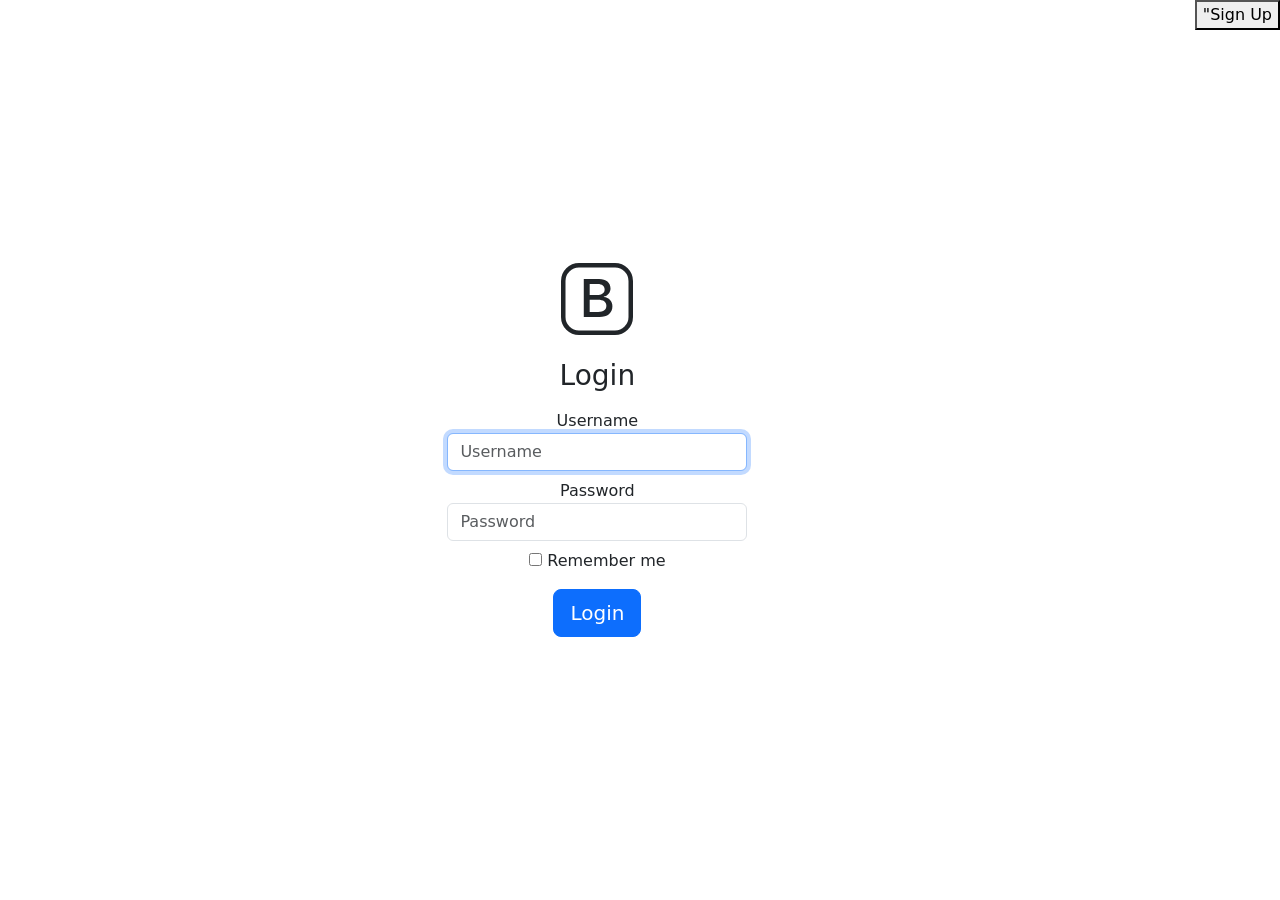
==== login/index.html @ 52b2c9f6 "Update index.html" ====
<!DOCTYPE html>
<html lang="en">
<head>
    <meta charset="UTF-8">
    <meta name="viewport" content="width=device-width, initial-scale=1.0">
    <link rel="stylesheet" href="css/style.css">

    <!-- Bootstrap5 CSS -->
    <link rel="stylesheet" href="https://stackpath.bootstrapcdn.com/bootstrap/5.0.0-alpha1/css/bootstrap.min.css" integrity="sha384-r4NyP46KrjDleawBgD5tp8Y7UzmLA05oM1iAEQ17CSuDqnUK2+k9luXQOfXJCJ4I" crossorigin="anonymous">
    
    <title>Login</title>
</head>
<body class="d-flex text-center">
    <form class="form-login" id="loginForm">
        <svg width="72" height="72" viewBox="0 0 16 16" class="mb-4" fill="currentColor" xmlns="http://www.w3.org/2000/svg">
            <path fill-rule="evenodd" d="M12 1H4a3 3 0 0 0-3 3v8a3 3 0 0 0 3 3h8a3 3 0 0 0 3-3V4a3 3 0 0 0-3-3zM4 0a4 4 0 0 0-4 4v8a4 4 0 0 0 4 4h8a4 4 0 0 0 4-4V4a4 4 0 0 0-4-4H4z"/>
            <path fill-rule="evenodd" d="M8.537 12H5.062V3.545h3.399c1.587 0 2.543.809 2.543 2.11 0 .884-.65 1.675-1.483 1.816v.1c1.143.117 1.904.931 1.904 2.033 0 1.488-1.084 2.396-2.888 2.396zM6.375 4.658v2.467h1.558c1.16 0 1.764-.428 1.764-1.23 0-.78-.569-1.237-1.541-1.237H6.375zm1.898 6.229H6.375V8.162h1.822c1.236 0 1.887.463 1.887 1.348 0 .896-.627 1.377-1.811 1.377z"/>
        </svg>

        <h1 class="h3 mb-3 font-weight-normal">Login</h1>
        <!-- 'sr-only' will hide the text : 'Email Address'. So, 'Email Address' will be invisible -->
        <label for="inputUsername" class="sr-only">Username</label>
        <!-- 'autofocus' will highlight the input column initially -->
        <input 
            type="username" 
            id="username"
            class="form-control mb-2"
            placeholder="Username"
            required
            autofocus
        >
        <!-- 'sr-only' will hide the text : 'Password'. So, 'Password' will be invisible -->
        <label for="inputPassword" class="sr-only">Password</label>
        <input 
            type="password" 
            id="password"
            class="form-control mb-2"
            placeholder="Password"
            required
        >
        <div class="checkbox mb-3">
            <label>
                <input type="checkbox" value="remember-me"> Remember me
            </label>
        </div>
        <!-- 'btn-block' will make the button wider -->
        <button class="btn btn-lg btn-primary btn-block" type="submit">
            Login
        </button>
    </form>
<a href="register.html"><button class="tab-btn" >"Sign Up</button></a>
    <!-- Optional JavaScript -->
    <!-- Popper.js first, then Bootstrap JS -->
    <script src="https://cdn.jsdelivr.net/npm/popper.js@1.16.0/dist/umd/popper.min.js" integrity="sha384-Q6E9RHvbIyZFJoft+2mJbHaEWldlvI9IOYy5n3zV9zzTtmI3UksdQRVvoxMfooAo" crossorigin="anonymous"></script>
    <script src="https://stackpath.bootstrapcdn.com/bootstrap/5.0.0-alpha1/js/bootstrap.min.js" integrity="sha384-oesi62hOLfzrys4LxRF63OJCXdXDipiYWBnvTl9Y9/TRlw5xlKIEHpNyvvDShgf/" crossorigin="anonymous"></script>
    <script src="js/login.js"></script>
</body>
</html>
---- login/css/style.css ----
html, body {
    height: 100%;
}

.form-login {
    width: 100%;
    max-width: 330px;
    padding: 15px;
    margin: auto;
}
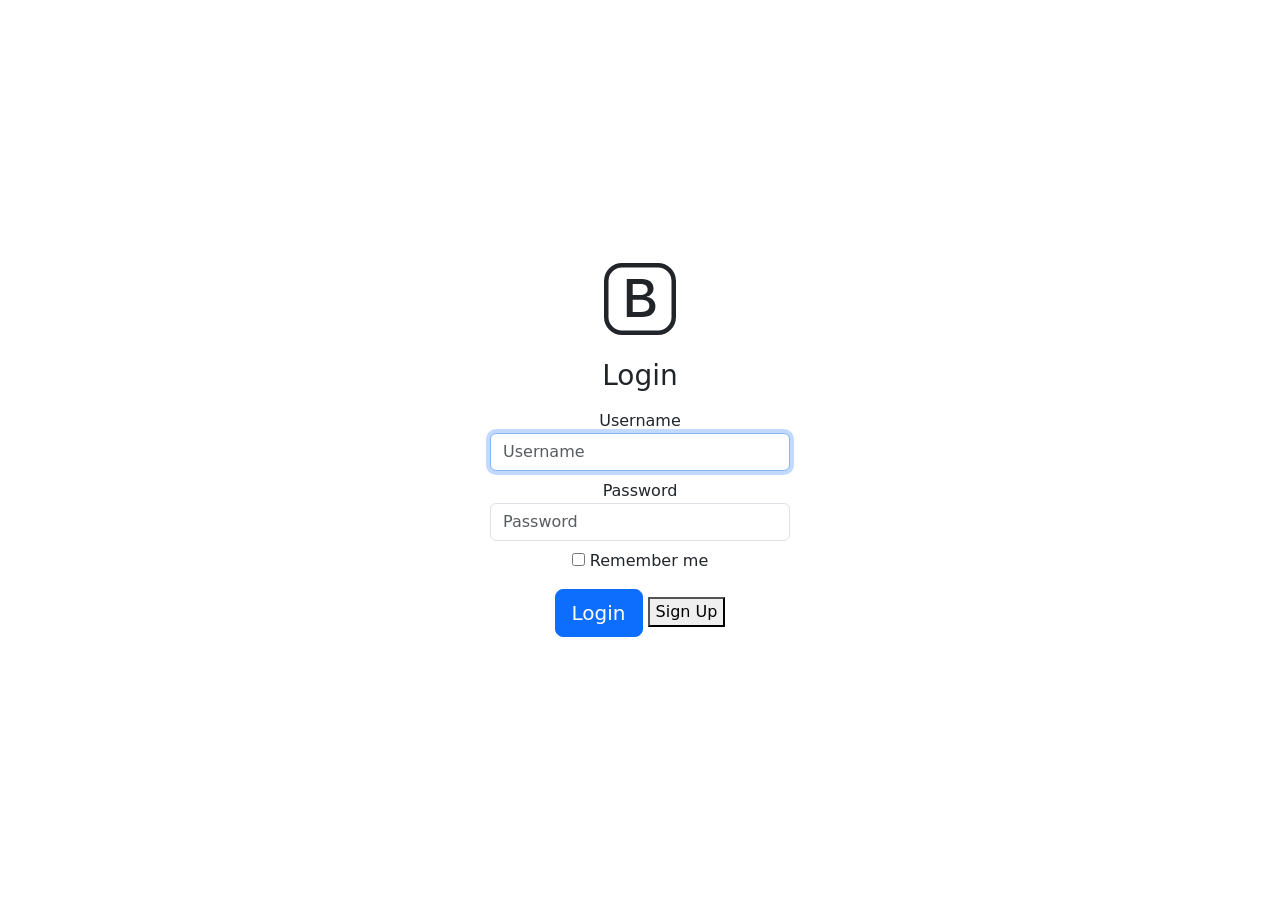
==== commit af8e5aca: "Update index.html" ====
--- a/login/index.html
+++ b/login/index.html
@@ -47,8 +47,9 @@
         <button class="btn btn-lg btn-primary btn-block" type="submit">
             Login
         </button>
+        <a href="register.html"><button class="tab-btn" >Sign Up</button></a>
     </form>
-<a href="register.html"><button class="tab-btn" >"Sign Up</button></a>
+
     <!-- Optional JavaScript -->
     <!-- Popper.js first, then Bootstrap JS -->
     <script src="https://cdn.jsdelivr.net/npm/popper.js@1.16.0/dist/umd/popper.min.js" integrity="sha384-Q6E9RHvbIyZFJoft+2mJbHaEWldlvI9IOYy5n3zV9zzTtmI3UksdQRVvoxMfooAo" crossorigin="anonymous"></script>
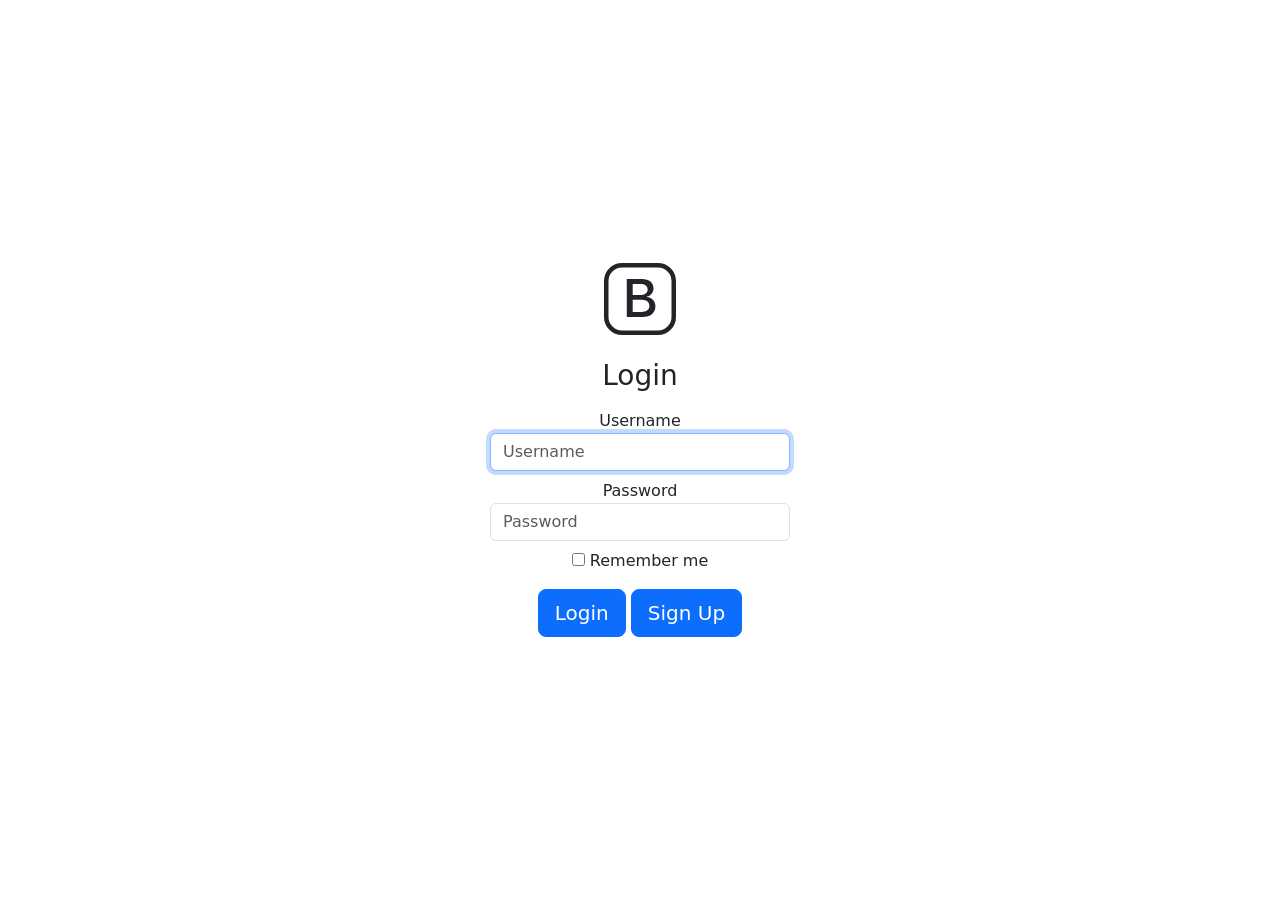
==== commit c9d41917: "Update index.html" ====
--- a/login/index.html
+++ b/login/index.html
@@ -47,7 +47,7 @@
         <button class="btn btn-lg btn-primary btn-block" type="submit">
             Login
         </button>
-        <a href="register.html"><button class="tab-btn" >Sign Up</button></a>
+        <a href="register.html"><button class="btn btn-lg btn-primary btn-block" >Sign Up</button></a>
     </form>
 
     <!-- Optional JavaScript -->
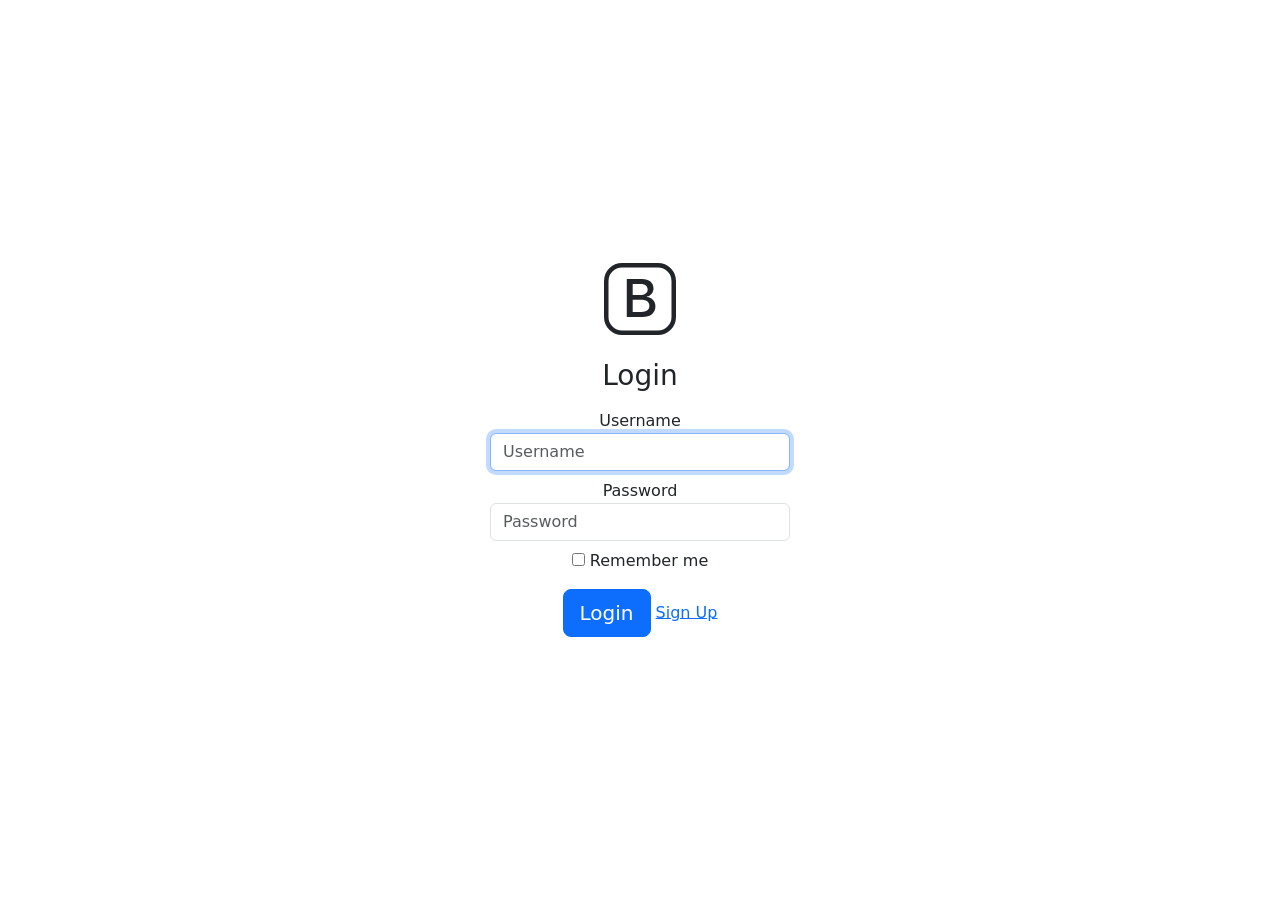
==== commit 1a5fa836: "Update index.html" ====
--- a/login/index.html
+++ b/login/index.html
@@ -47,7 +47,7 @@
         <button class="btn btn-lg btn-primary btn-block" type="submit">
             Login
         </button>
-        <a href="register.html"><button class="btn btn-lg btn-primary btn-block" >Sign Up</button></a>
+        <a href="register.html">Sign Up</a>
     </form>
 
     <!-- Optional JavaScript -->
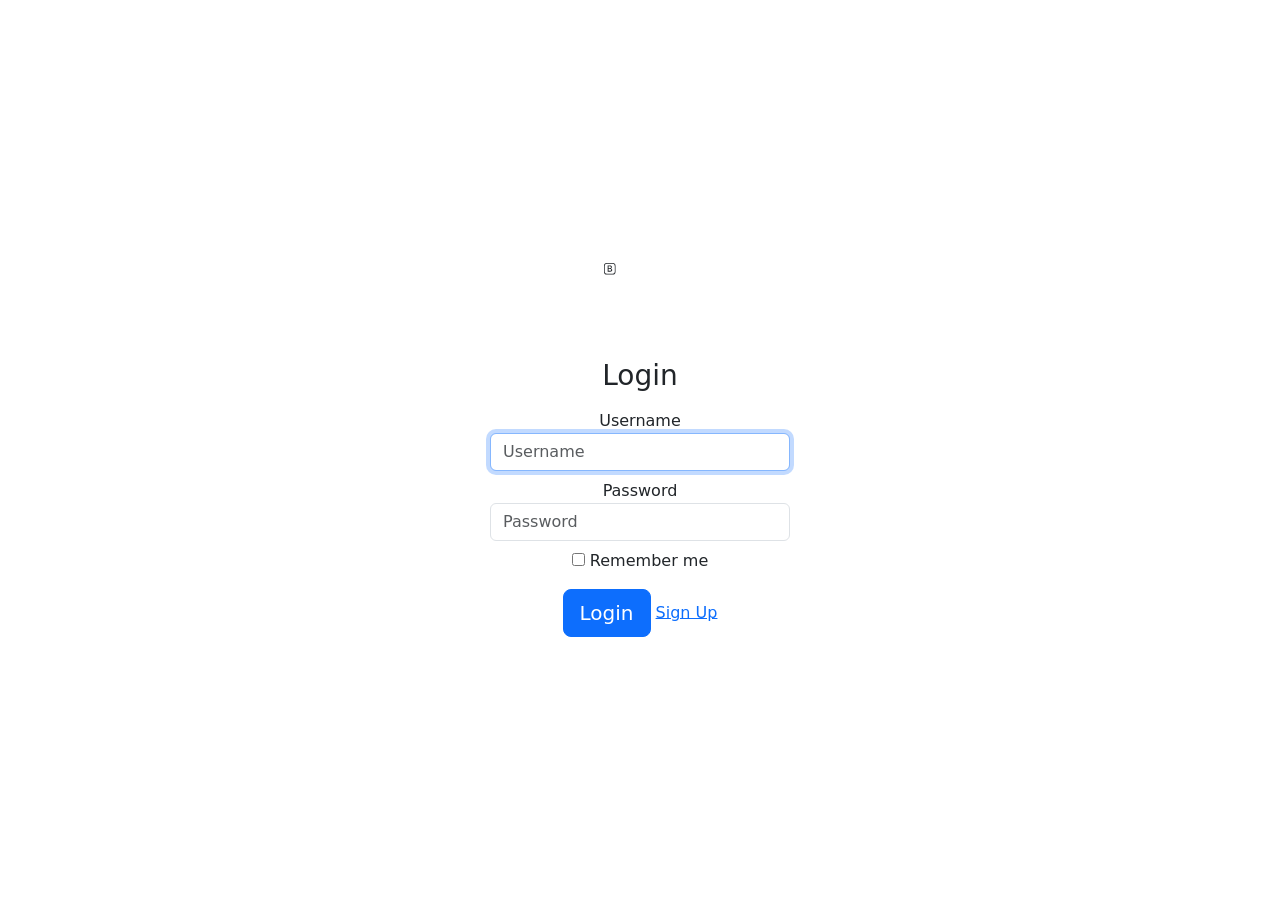
==== commit 4335d39a: "Update index.html" ====
--- a/login/index.html
+++ b/login/index.html
@@ -12,7 +12,7 @@
 </head>
 <body class="d-flex text-center">
     <form class="form-login" id="loginForm">
-        <svg width="72" height="72" viewBox="0 0 16 16" class="mb-4" fill="currentColor" xmlns="http://www.w3.org/2000/svg">
+        <svg width="72" height="72" viewBox="0 0 100 100" class="mb-4" fill="currentColor" xmlns="http://www.w3.org/2000/svg">
             <path fill-rule="evenodd" d="M12 1H4a3 3 0 0 0-3 3v8a3 3 0 0 0 3 3h8a3 3 0 0 0 3-3V4a3 3 0 0 0-3-3zM4 0a4 4 0 0 0-4 4v8a4 4 0 0 0 4 4h8a4 4 0 0 0 4-4V4a4 4 0 0 0-4-4H4z"/>
             <path fill-rule="evenodd" d="M8.537 12H5.062V3.545h3.399c1.587 0 2.543.809 2.543 2.11 0 .884-.65 1.675-1.483 1.816v.1c1.143.117 1.904.931 1.904 2.033 0 1.488-1.084 2.396-2.888 2.396zM6.375 4.658v2.467h1.558c1.16 0 1.764-.428 1.764-1.23 0-.78-.569-1.237-1.541-1.237H6.375zm1.898 6.229H6.375V8.162h1.822c1.236 0 1.887.463 1.887 1.348 0 .896-.627 1.377-1.811 1.377z"/>
         </svg>
--- a/login/css/style.css
+++ b/login/css/style.css
@@ -8,3 +8,10 @@
     padding: 15px;
     margin: auto;
 }
+
+.form-register {
+    width: 100%;
+    max-width: 330px;
+    padding: 15px;
+    margin: auto;
+}
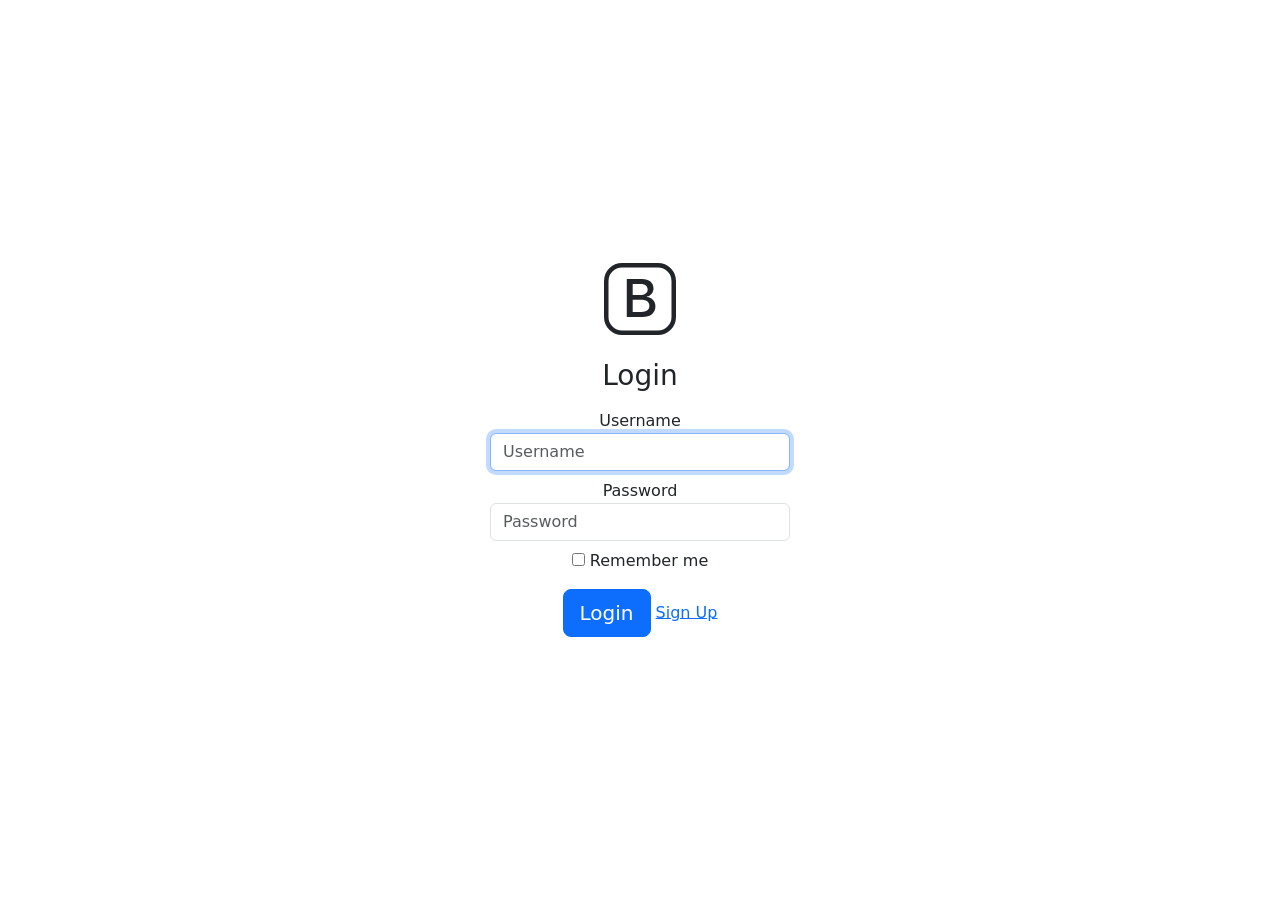
==== commit 2a8b9000: "Update index.html" ====
--- a/login/index.html
+++ b/login/index.html
@@ -12,7 +12,7 @@
 </head>
 <body class="d-flex text-center">
     <form class="form-login" id="loginForm">
-        <svg width="72" height="72" viewBox="0 0 100 100" class="mb-4" fill="currentColor" xmlns="http://www.w3.org/2000/svg">
+        <svg width="72" height="72" viewBox="0 0 16 16" class="mb-4" fill="currentColor" xmlns="http://www.w3.org/2000/svg">
             <path fill-rule="evenodd" d="M12 1H4a3 3 0 0 0-3 3v8a3 3 0 0 0 3 3h8a3 3 0 0 0 3-3V4a3 3 0 0 0-3-3zM4 0a4 4 0 0 0-4 4v8a4 4 0 0 0 4 4h8a4 4 0 0 0 4-4V4a4 4 0 0 0-4-4H4z"/>
             <path fill-rule="evenodd" d="M8.537 12H5.062V3.545h3.399c1.587 0 2.543.809 2.543 2.11 0 .884-.65 1.675-1.483 1.816v.1c1.143.117 1.904.931 1.904 2.033 0 1.488-1.084 2.396-2.888 2.396zM6.375 4.658v2.467h1.558c1.16 0 1.764-.428 1.764-1.23 0-.78-.569-1.237-1.541-1.237H6.375zm1.898 6.229H6.375V8.162h1.822c1.236 0 1.887.463 1.887 1.348 0 .896-.627 1.377-1.811 1.377z"/>
         </svg>
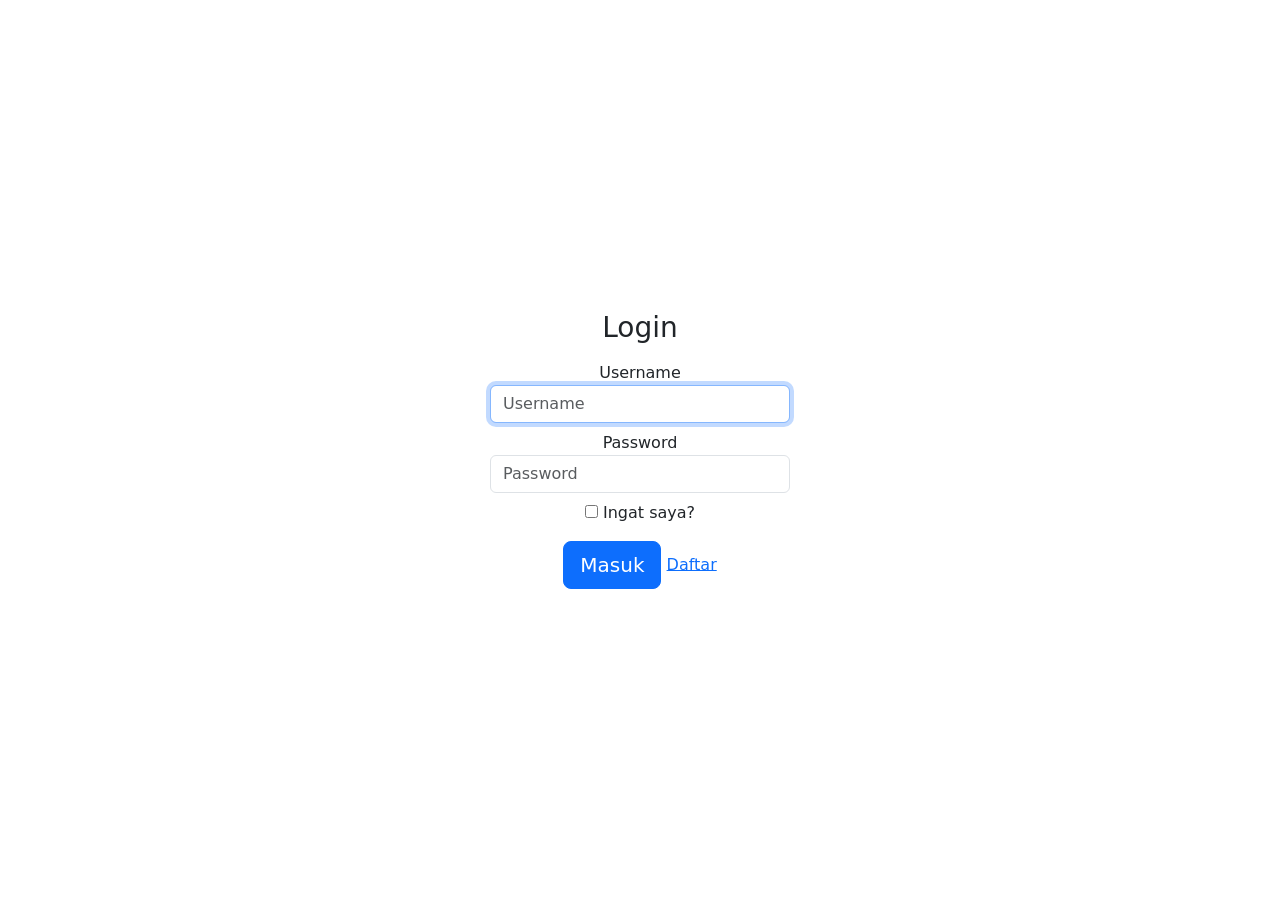
==== commit 8fe85275: "Update index.html" ====
--- a/login/index.html
+++ b/login/index.html
@@ -12,11 +12,7 @@
 </head>
 <body class="d-flex text-center">
     <form class="form-login" id="loginForm">
-        <svg width="72" height="72" viewBox="0 0 16 16" class="mb-4" fill="currentColor" xmlns="http://www.w3.org/2000/svg">
-            <path fill-rule="evenodd" d="M12 1H4a3 3 0 0 0-3 3v8a3 3 0 0 0 3 3h8a3 3 0 0 0 3-3V4a3 3 0 0 0-3-3zM4 0a4 4 0 0 0-4 4v8a4 4 0 0 0 4 4h8a4 4 0 0 0 4-4V4a4 4 0 0 0-4-4H4z"/>
-            <path fill-rule="evenodd" d="M8.537 12H5.062V3.545h3.399c1.587 0 2.543.809 2.543 2.11 0 .884-.65 1.675-1.483 1.816v.1c1.143.117 1.904.931 1.904 2.033 0 1.488-1.084 2.396-2.888 2.396zM6.375 4.658v2.467h1.558c1.16 0 1.764-.428 1.764-1.23 0-.78-.569-1.237-1.541-1.237H6.375zm1.898 6.229H6.375V8.162h1.822c1.236 0 1.887.463 1.887 1.348 0 .896-.627 1.377-1.811 1.377z"/>
-        </svg>
-
+    
         <h1 class="h3 mb-3 font-weight-normal">Login</h1>
         <!-- 'sr-only' will hide the text : 'Email Address'. So, 'Email Address' will be invisible -->
         <label for="inputUsername" class="sr-only">Username</label>
@@ -40,14 +36,14 @@
         >
         <div class="checkbox mb-3">
             <label>
-                <input type="checkbox" value="remember-me"> Remember me
+                <input type="checkbox" value="remember-me"> Ingat saya?
             </label>
         </div>
         <!-- 'btn-block' will make the button wider -->
         <button class="btn btn-lg btn-primary btn-block" type="submit">
-            Login
+            Masuk
         </button>
-        <a href="register.html">Sign Up</a>
+        <a href="register.html">Daftar</a>
     </form>
 
     <!-- Optional JavaScript -->
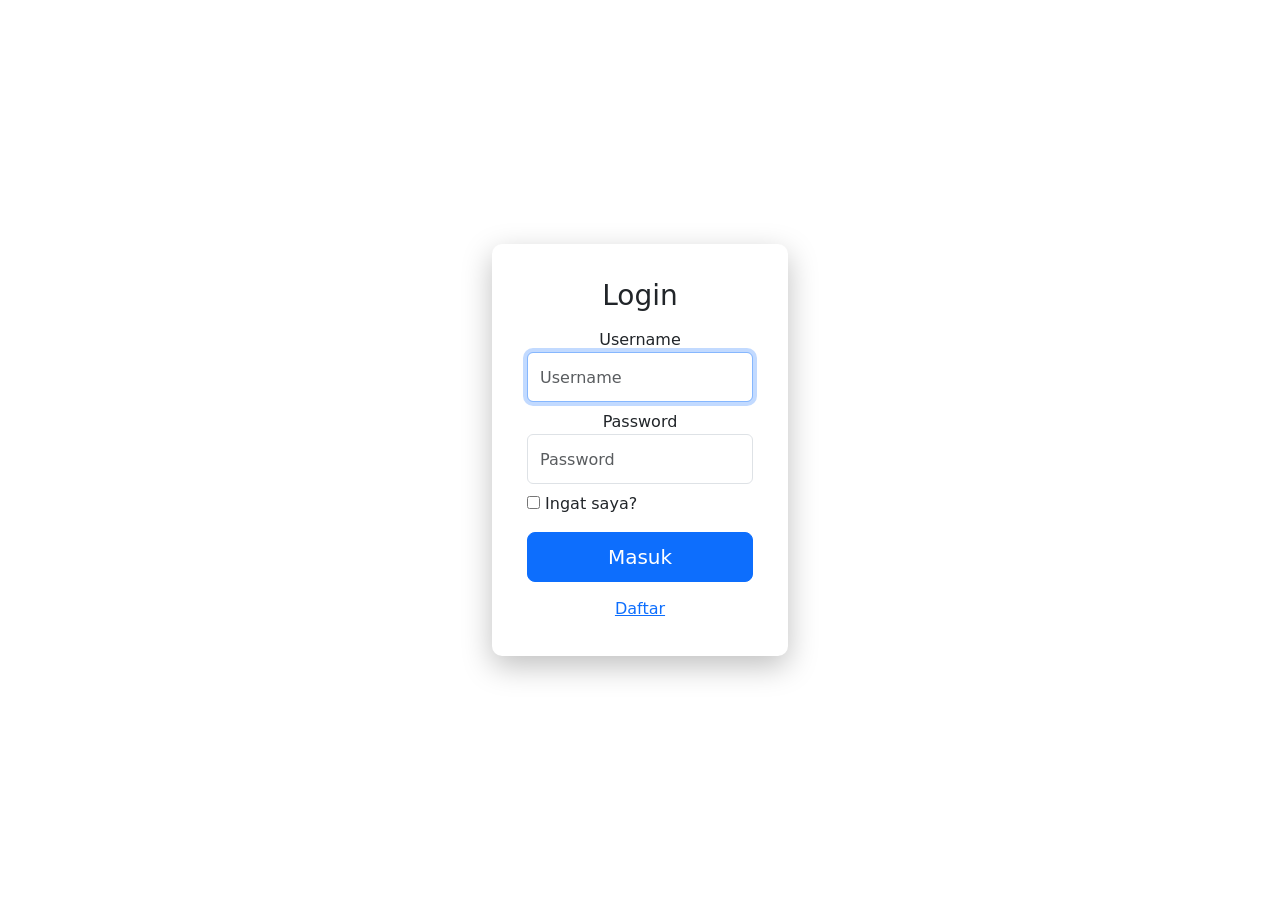
==== commit 96af4468: "Update index.html" ====
--- a/login/index.html
+++ b/login/index.html
@@ -44,6 +44,7 @@
             Masuk
         </button>
         <a href="register.html">Daftar</a>
+        <div id="alertBox" class="alert" style="display:none;"></div>
     </form>
 
     <!-- Optional JavaScript -->
--- a/login/css/style.css
+++ b/login/css/style.css
@@ -1,17 +1,97 @@
-html, body {
-    height: 100%;
+*{
+    margin:0;
+    padding:0;
+    box-sizing:border-box;
 }
 
-.form-login {
-    width: 100%;
-    max-width: 330px;
-    padding: 15px;
-    margin: auto;
+body{
+    min-height:100vh;
+
+    display:flex;
+    justify-content:center;
+    align-items:center;
+
+    font-family:Arial, Helvetica, sans-serif;
+
+    background-image:
+    linear-gradient(
+        rgba(0,0,0,.55),
+        rgba(0,0,0,.55)
+    ),
+    img ("images/pemandangan.jpg");
+
+    background-size:cover;
+    background-position:center;
 }
 
-.form-register {
-    width: 100%;
-    max-width: 330px;
-    padding: 15px;
-    margin: auto;
+.login-wrapper{
+    width:100%;
+    max-width:450px;
+    padding:20px;
 }
+
+.brand-box{
+    text-align:center;
+    color:white;
+    margin-bottom:25px;
+}
+
+.brand-box h1{
+    font-size:42px;
+    margin-bottom:10px;
+}
+
+.brand-box p{
+    color:#ddd;
+}
+
+.form-login,
+.form-register{
+    background:white;
+    padding:35px;
+    border-radius:10px;
+
+    box-shadow:
+    0 10px 30px rgba(0,0,0,.25);
+}
+
+.form-login h2,
+.form-register h2{
+    text-align:center;
+    color:#2F956D;
+    margin-bottom:25px;
+}
+
+.form-control{
+    height:50px;
+    border-radius:6px;
+}
+
+.btn-primary{
+    width:100%;
+    height:50px;
+
+    border:none;
+    background:#2F956D;
+}
+
+.btn-primary:hover{
+    background:#237652;
+}
+
+.checkbox{
+    text-align:left;
+}
+
+a{
+    display:block;
+    margin-top:15px;
+    text-align:center;
+
+    color:#2F956D;
+    text-decoration:none;
+}
+
+a:hover{
+    color:#237652;
+}
